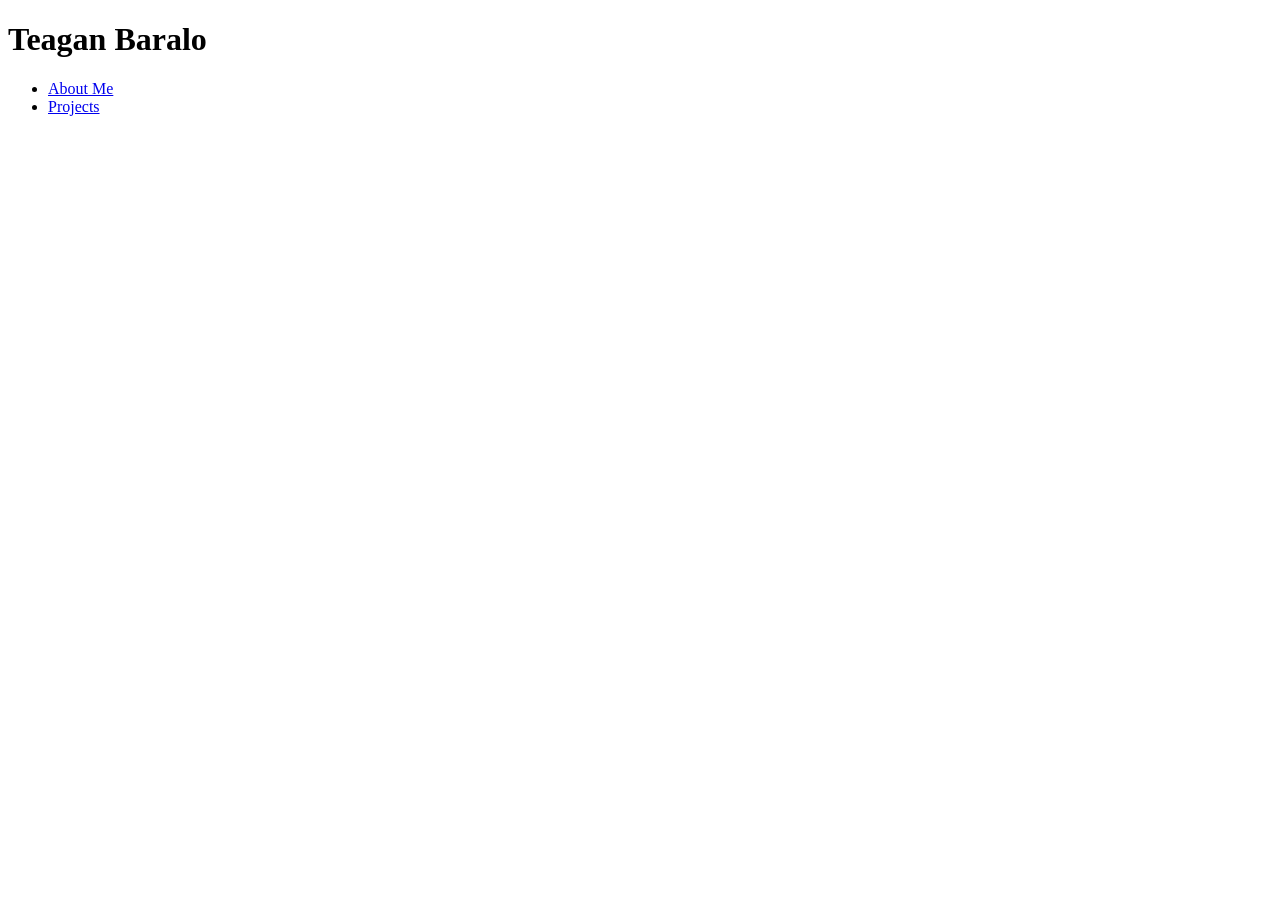
==== index.html @ 63fc3c0c "My First Version" ====
<!DOCTYPE html>
<html>
    <head>
        <meta charset="utf-8">
        <meta name="viewport" content="width=device-width, initial-scale=1">
        <title>Teagan Baralo</title>
        <Link rel="stylesheet" href = "style.css"/>
    </head>
    <body>
        <h1 id = "title">Teagan Baralo</h1>
        <nav class="navbar">
            <ul>
                <li><a href = "aboutme.html">About Me</a></li>
                <li><a href = "resume.html">Projects</a></li>
            </ul>
        </nav>
    </body>
</html>
---- style.css ----
title{
    font-family: Impact, Haettenschweiler, 'Arial Narrow Bold', sans-serif;
    Color: rgb(29, 29, 210)


}

.narbar [
    text-align: right;
    padding: 10px 40px 0 0;
]


.navbar ul {
    list-style: none;
}
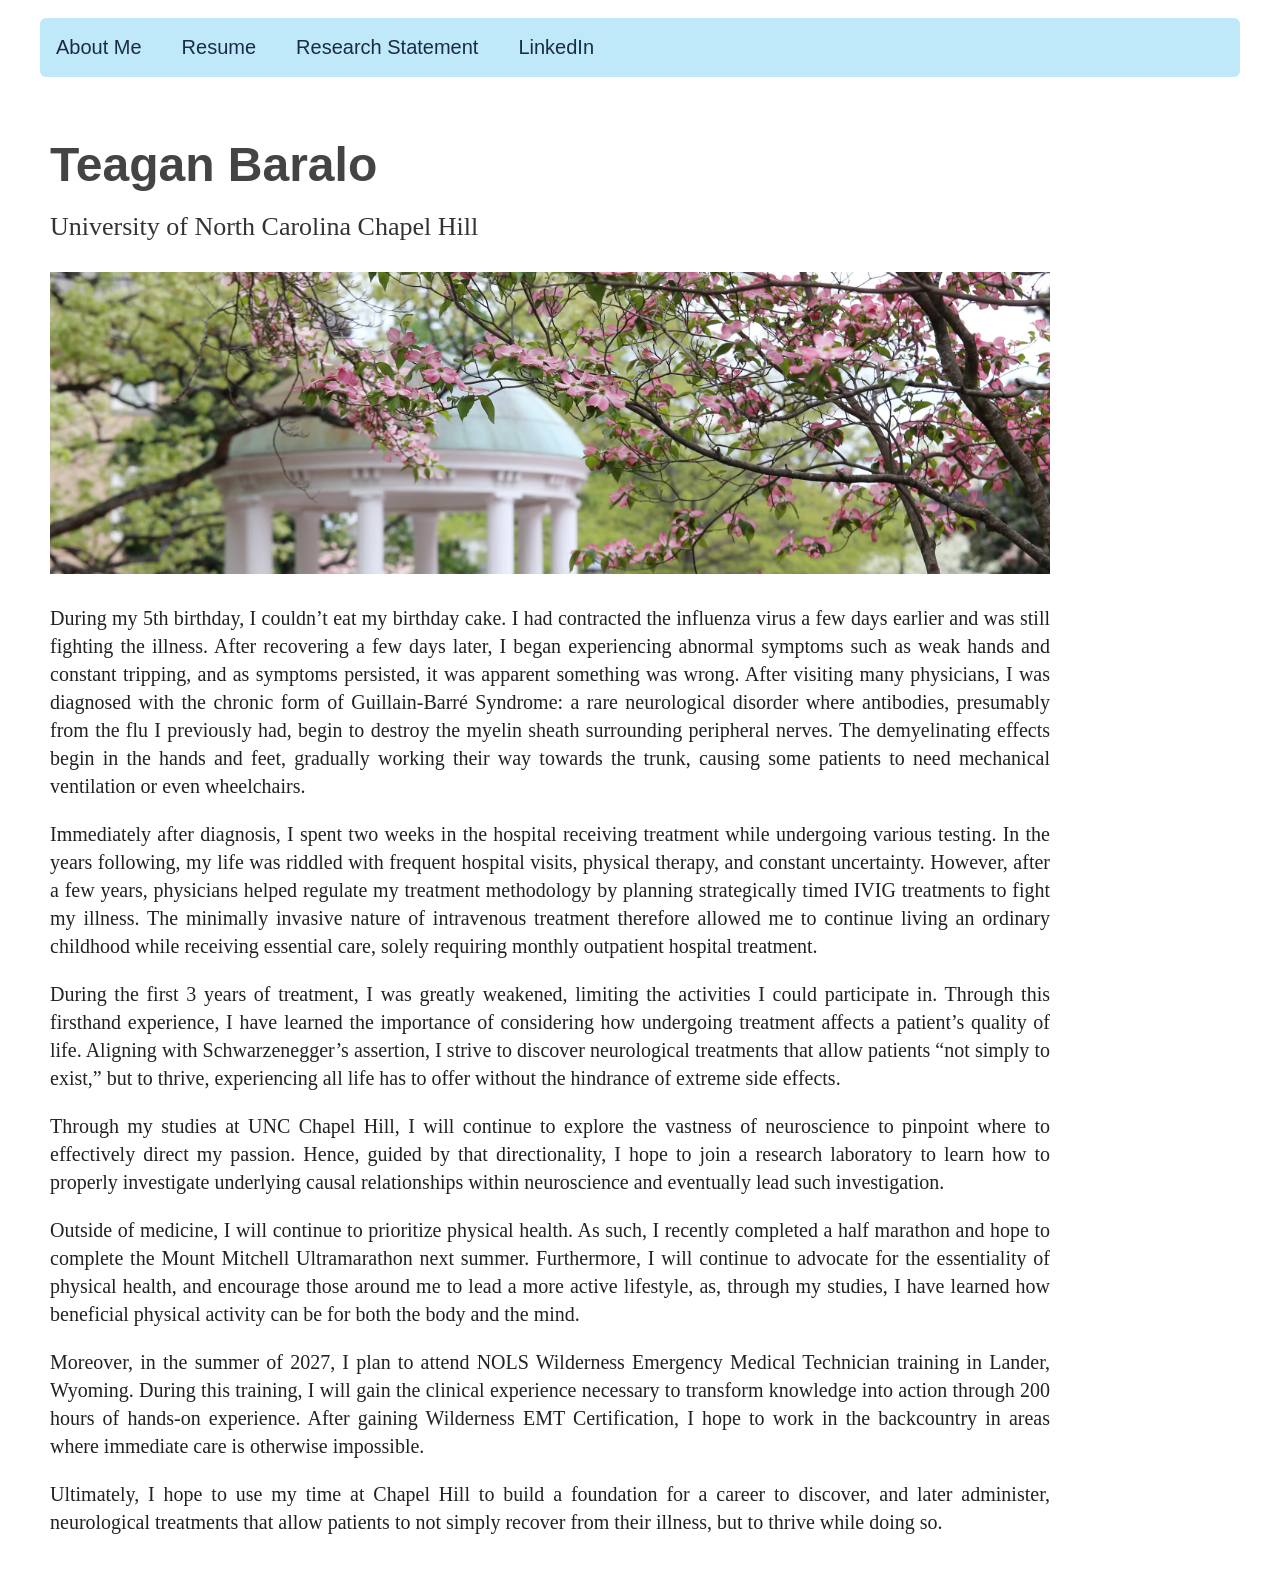
==== commit 19e0ba58: "New website" ====
--- a/index.html
+++ b/index.html
@@ -1,18 +1,128 @@
 <!DOCTYPE html>
-<html>
-    <head>
-        <meta charset="utf-8">
-        <meta name="viewport" content="width=device-width, initial-scale=1">
-        <title>Teagan Baralo</title>
-        <Link rel="stylesheet" href = "style.css"/>
-    </head>
-    <body>
-        <h1 id = "title">Teagan Baralo</h1>
-        <nav class="navbar">
-            <ul>
-                <li><a href = "aboutme.html">About Me</a></li>
-                <li><a href = "resume.html">Projects</a></li>
-            </ul>
-        </nav>
-    </body>
-</html>+<html lang="en">
+<head>
+  <meta charset="UTF-8">
+  <meta name="viewport" content="width=device-width, initial-scale=1.0">
+
+  <!-- CHANGE THIS: the name shown on the browser tab -->
+  <title>Teagan Baralo</title>
+
+  <style>
+    body {
+      margin: 0;
+      padding: 18px 40px;
+      background: white;
+      color: #222;
+      font-family: "Times New Roman", Times, serif;
+    }
+
+    /* The light blue bar at the top */
+    .navbar {
+      background: #bfe9f9;
+      border-radius: 6px;
+      padding: 18px 16px;
+    }
+    .navbar a {
+      font-family: Arial, Helvetica, sans-serif;
+      font-size: 20px;
+      color: #1b2a4a;
+      text-decoration: none;
+      margin-right: 36px;
+    }
+    .navbar a:hover {
+      text-decoration: underline;
+    }
+
+    /* Teagan Baralo */
+    h1 {
+      font-family: "Gill Sans", "Gill Sans MT", Calibri, sans-serif;
+      font-size: 48px;
+      color: #444;
+      margin: 60px 10px 20px;
+    }
+
+    /* The line under Teagan Baralo */
+    .subtitle {
+      font-family: Georgia, serif;
+      font-size: 26px;
+      color: #333;
+      margin: 0 10px 30px;
+    }
+
+    /* The picture */
+    .main-photo {
+      display: block;
+      width: 100%;
+      max-width: 1000px;
+      height: auto;
+      margin: 0 10px;
+      background: #ddd;   /* gray box shows until you add a photo */
+      min-height: 200px;
+    }
+
+    /* Your writing */
+    .writing {
+      max-width: 1000px;
+      margin: 30px 10px;
+      font-size: 20px;
+      line-height: 1.4;
+      text-align: justify;
+    }
+
+    /* Makes it look OK on phones */
+    @media (max-width: 600px) {
+      body { padding: 12px 16px; }
+      .navbar a { display: inline-block; margin: 6px 16px 6px 0; font-size: 17px; }
+      h1 { font-size: 36px; margin-top: 30px; }
+      .subtitle { font-size: 20px; }
+      .writing { font-size: 18px; }
+    }
+  </style>
+</head>
+<body>
+
+  <!-- ===== TOP BAR =====
+       Each line is one button. Change the words between > and <.
+       Change the part in quotes after href= to the link you want. -->
+  <nav class="navbar">
+    <a href="#">About Me</a>
+    <a href="#">Resume</a>
+    <a href="#">Research Statement</a>
+    <a href="https://www.linkedin.com/">LinkedIn</a>
+  </nav>
+
+  <!-- ===== Teagan Baralo ===== -->
+  <h1>Teagan Baralo</h1>
+
+  <!-- ===== LINE UNDER Teagan Baralo ===== -->
+  <p class="subtitle">University of North Carolina Chapel Hill
+  </p>
+
+  <!-- ===== PICTURE =====
+       Put your photo in the SAME folder as this file and name it photo.avif
+       (or change "photo.avif" below to match your photo's file name). -->
+  <img class="main-photo" src="photo.avif" alt="A photo">
+
+  <!-- ===== YOUR WRITING =====
+       Each <p> ... </p> is one paragraph. Copy a whole line to add more. -->
+  <div class="writing">
+    <p>During my 5th birthday, I couldn’t eat my birthday cake. I had contracted the influenza virus a few days earlier and was still fighting the illness. After recovering a few days later, I began experiencing abnormal symptoms such as weak hands and constant tripping, and as symptoms persisted, it was apparent something was wrong. After visiting many physicians, I was diagnosed with the chronic form of Guillain-Barré Syndrome: a rare neurological disorder where antibodies, presumably from the flu I previously had, begin to destroy the myelin sheath surrounding peripheral nerves. The demyelinating effects begin in the hands and feet, gradually working their way towards the trunk, causing some patients to need mechanical ventilation or even wheelchairs.
+
+
+    <p>Immediately after diagnosis, I spent two weeks in the hospital receiving treatment while undergoing various testing. In the years following, my life was riddled with frequent hospital visits, physical therapy, and constant uncertainty. However, after a few years, physicians helped regulate my treatment methodology by planning strategically timed IVIG treatments to fight my illness. The minimally invasive nature of intravenous treatment therefore allowed me to continue living an ordinary childhood while receiving essential care, solely requiring monthly outpatient hospital treatment.
+
+    <p>During the first 3 years of treatment, I was greatly weakened, limiting the activities I could participate in. Through this firsthand experience, I have learned the importance of considering how undergoing treatment affects a patient’s quality of life. Aligning with Schwarzenegger’s assertion, I strive to discover neurological treatments that allow patients “not simply to exist,” but to thrive, experiencing all life has to offer without the hindrance of extreme side effects. 
+
+    </p>Through my studies at UNC Chapel Hill, I will continue to explore the vastness of neuroscience to pinpoint where to effectively direct my passion. Hence, guided by that directionality, I hope to join a research laboratory to learn how to properly investigate underlying causal relationships within neuroscience and eventually lead such investigation. 
+
+    </p>Outside of medicine, I will continue to prioritize physical health. As such, I recently completed a half marathon and hope to complete the Mount Mitchell Ultramarathon next summer. Furthermore, I will continue to advocate for the essentiality of physical health, and encourage those around me to lead a more active lifestyle, as, through my studies, I have learned how beneficial physical activity can be for both the body and the mind. 
+
+    <p>Moreover, in the summer of 2027, I plan to attend NOLS Wilderness Emergency Medical Technician training in Lander, Wyoming. During this training, I will gain the clinical experience necessary to transform knowledge into action through 200 hours of hands-on experience. After gaining Wilderness EMT Certification, I hope to work in the backcountry in areas where immediate care is otherwise impossible. 
+
+    </p>Ultimately, I hope to use my time at Chapel Hill to build a foundation for a career to discover, and later administer, neurological treatments that allow patients to not simply recover from their illness, but to thrive while doing so.  
+
+
+  </div>
+
+</body>
+</html>
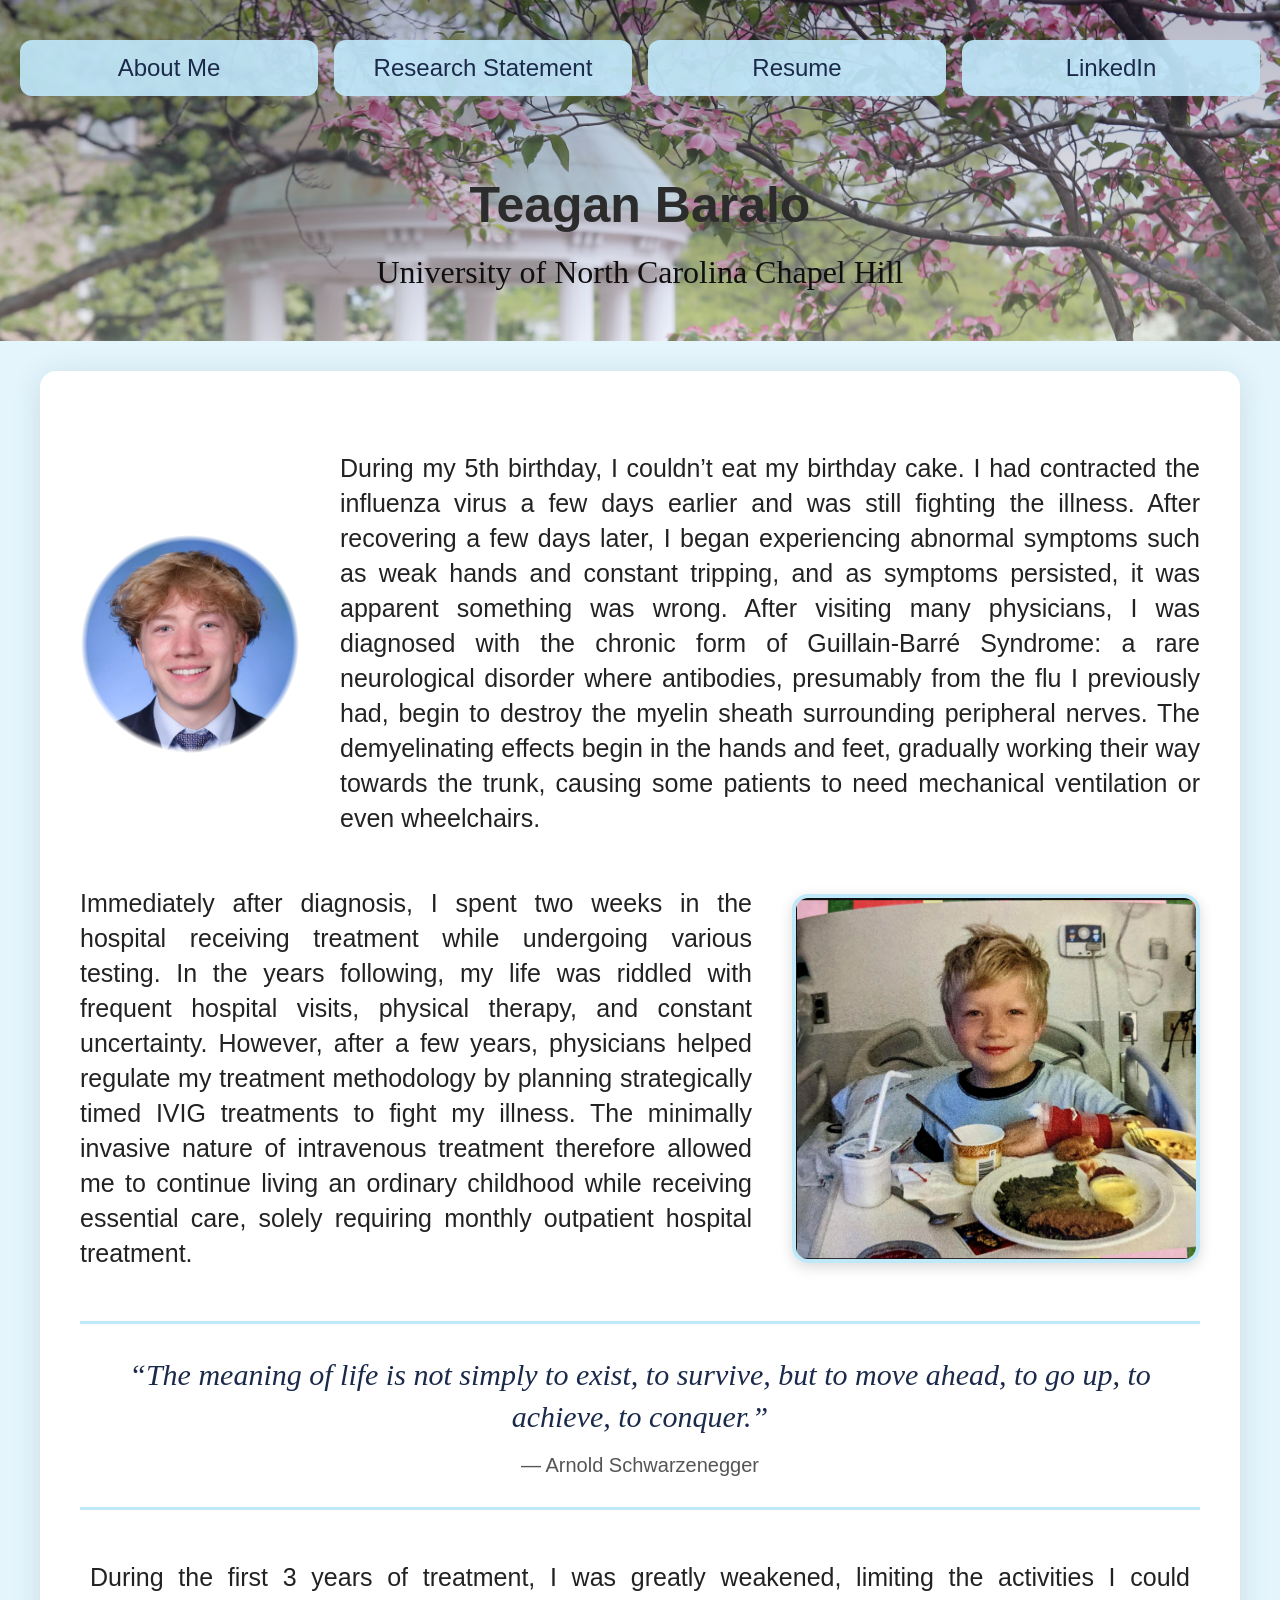
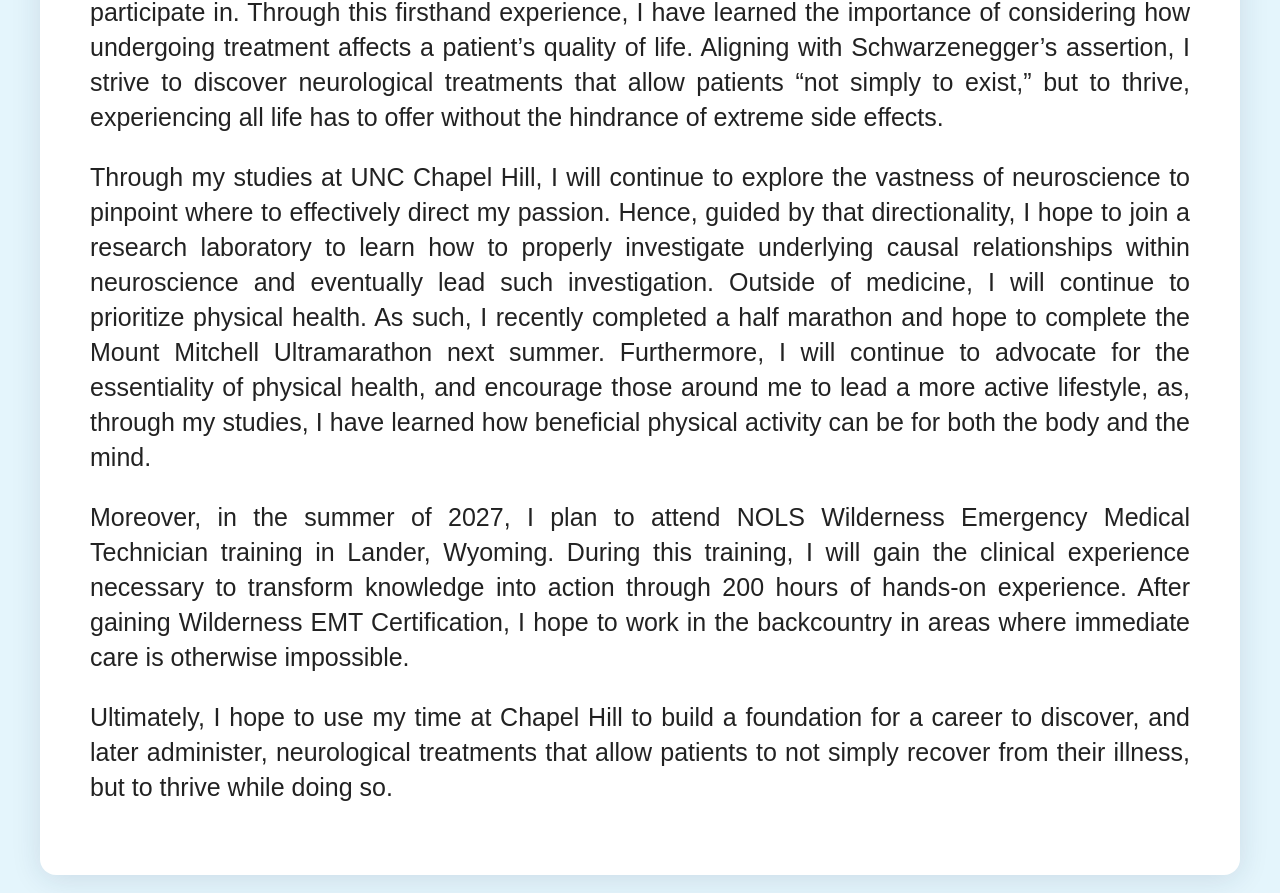
==== commit 5ed7d863: "Update website" ====
--- a/index.html
+++ b/index.html
@@ -8,71 +8,150 @@
   <title>Teagan Baralo</title>
 
   <style>
-    body {
+     /* Faded photo behind the top section */
+    .hero {
+      background-image:
+        linear-gradient(rgba(13, 14, 63, 0.3), rgba(238, 242, 248, 0.3)),
+        url("photo.avif");
+      background-size: cover;
+      background-position: center;
+       border-radius: 0;
+       margin: -18px -40px 0;
+      padding: 20px;
+    }
+     .intro {
+      display: flex;
+      gap: 40px;
+      align-items: center;
+      margin: 50px 0 30px;
+      font-size: 25px;
+      line-height: 1.4;
+      text-align: justify;
+    }
+    .intro p {
+      margin: 0;
+    }
+    .me {
+      width: 220px;
+      height: 220px;
+      object-fit: cover;
+      object-position: top;
+      flex-shrink: 0;
+      border-radius: 50%;
+       -webkit-mask-image: radial-gradient(circle, black 66%, transparent 70%);
+      mask-image: radial-gradient(circle, black 66%, transparent 70%);
+
+     /* Hospital photo: bigger rounded rectangle */
+      }
+    .side-photo {
+      width: 400px;
+      height: auto;
+      flex-shrink: 0;
+      border-radius: 16px;
+      border: 4px solid #bfe9f9;
+      box-shadow: 0 4px 14px rgba(0, 0, 0, 0.15);
+   
+    }
+    html {
+      background: #bfe8f96a;
+    }
+   body {
       margin: 0;
       padding: 18px 40px;
+      color: #222;
+      font-family: Optima, Candara, "Segoe UI", sans-serif;
+    }
+        /* White card that holds everything below the top section */
+    .page {
+      max-width: 1300px;
+      margin: 30px auto 0;
+      padding: 30px 40px 40px;
       background: white;
-      color: #222;
-      font-family: "Times New Roman", Times, serif;
-    }
-
-    /* The light blue bar at the top */
+      border-radius: 16px;
+      box-shadow: 0 4px 30px rgba(27, 42, 74, 0.12);
+    }
+
+    
+     /* The bar at the top */
     .navbar {
-      background: #bfe9f9;
-      border-radius: 6px;
-      padding: 18px 16px;
-    }
+      display: flex;
+      flex-wrap: wrap;
+      justify-content: center;
+      gap: 16px;
+      padding: 20px 0;
+    }
+
+    /* Each button is its own oval */
     .navbar a {
       font-family: Arial, Helvetica, sans-serif;
-      font-size: 20px;
+      font-size: 24px;
       color: #1b2a4a;
       text-decoration: none;
-      margin-right: 36px;
-    }
+      background: #bfe7f9eb;
+       padding: 14px 28px;
+      border-radius: 12px;
+      flex: 1 1 0;
+      Text-align: center;
+    }
+
+    /* When you hover over an oval */
     .navbar a:hover {
-      text-decoration: underline;
+      background: #a23a8b64;
+      color: white;
     }
 
     /* Teagan Baralo */
     h1 {
       font-family: "Gill Sans", "Gill Sans MT", Calibri, sans-serif;
-      font-size: 48px;
-      color: #444;
+      font-size: 50px;
+      color: #2c2c2c;
       margin: 60px 10px 20px;
+       text-align: center;
     }
 
     /* The line under Teagan Baralo */
     .subtitle {
       font-family: Georgia, serif;
-      font-size: 26px;
-      color: #333;
+      font-size: 32px;
+      color: #0f0f0f;
       margin: 0 10px 30px;
-    }
-
-    /* The picture */
-    .main-photo {
-      display: block;
-      width: 100%;
-      max-width: 1000px;
-      height: auto;
-      margin: 0 10px;
-      background: #ddd;   /* gray box shows until you add a photo */
-      min-height: 200px;
+       text-align: center;
     }
 
     /* Your writing */
     .writing {
-      max-width: 1000px;
+      max-width: 1300px;
       margin: 30px 10px;
-      font-size: 20px;
+      font-size: 25px;
       line-height: 1.4;
       text-align: justify;
     }
-
+/* Quote with a bar above and below */
+    .quote {
+      margin: 50px 0;
+      padding: 30px 20px;
+      border-top: 3px solid #bfe9f9;
+      border-bottom: 3px solid #bfe9f9;
+      text-align: center;
+    }
+    .quote blockquote {
+      margin: 0;
+      font-family: Georgia, serif;
+      font-size: 30px;
+      font-style: italic;
+      line-height: 1.4;
+      color: #1b2a4a;
+    }
+    .quote figcaption {
+      margin-top: 16px;
+      font-family: Arial, Helvetica, sans-serif;
+      font-size: 20px;
+      color: #555;
+    }
     /* Makes it look OK on phones */
     @media (max-width: 600px) {
       body { padding: 12px 16px; }
-      .navbar a { display: inline-block; margin: 6px 16px 6px 0; font-size: 17px; }
+           .navbar a { font-size: 18px; padding: 14px 28px; }
       h1 { font-size: 36px; margin-top: 30px; }
       .subtitle { font-size: 20px; }
       .writing { font-size: 18px; }
@@ -81,41 +160,47 @@
 </head>
 <body>
 
-  <!-- ===== TOP BAR =====
-       Each line is one button. Change the words between > and <.
-       Change the part in quotes after href= to the link you want. -->
-  <nav class="navbar">
-    <a href="#">About Me</a>
-    <a href="#">Resume</a>
-    <a href="#">Research Statement</a>
-    <a href="https://www.linkedin.com/">LinkedIn</a>
-  </nav>
-
-  <!-- ===== Teagan Baralo ===== -->
+  <!-- ===== TOP BAR (with faded photo behind it) ===== -->
+  <header class="hero">
+    <nav class="navbar">
+      <a href="index.html">About Me</a>
+       <a href="research.html">Research Statement</a>
+      <a href="resume.pdf" target="_blank">Resume</a>
+      <a href="https://www.linkedin.com/in/teaganbaralo/" target="_blank">LinkedIn</a>
+    </nav>
+ 
+
+  <!-- ===== NAME ===== -->
   <h1>Teagan Baralo</h1>
 
-  <!-- ===== LINE UNDER Teagan Baralo ===== -->
-  <p class="subtitle">University of North Carolina Chapel Hill
-  </p>
-
-  <!-- ===== PICTURE =====
-       Put your photo in the SAME folder as this file and name it photo.avif
-       (or change "photo.avif" below to match your photo's file name). -->
-  <img class="main-photo" src="photo.avif" alt="A photo">
-
+  <!-- ===== LINE UNDER NAME ===== -->
+  <p class="subtitle">University of North Carolina Chapel Hill</p>
+</header>
+ <main class="page">
+       
   <!-- ===== YOUR WRITING =====
        Each <p> ... </p> is one paragraph. Copy a whole line to add more. -->
+        <!-- ===== PHOTO OF ME + FIRST PARAGRAPH ===== -->
+  <div class="intro">
+    <img class="me" src="me.png" alt="Photo of Teagan Baralo">
+    <p>During my 5th birthday, I couldn’t eat my birthday cake. I had contracted the influenza virus a few days earlier and was still fighting the illness. After recovering a few days later, I began experiencing abnormal symptoms such as weak hands and constant tripping, and as symptoms persisted, it was apparent something was wrong. After visiting many physicians, I was diagnosed with the chronic form of Guillain-Barré Syndrome: a rare neurological disorder where antibodies, presumably from the flu I previously had, begin to destroy the myelin sheath surrounding peripheral nerves. The demyelinating effects begin in the hands and feet, gradually working their way towards the trunk, causing some patients to need mechanical ventilation or even wheelchairs.</p>
+  </div>
+    <!-- ===== SECOND PARAGRAPH + PHOTO ON THE RIGHT ===== -->
+  <div class="intro">
+    <p>Immediately after diagnosis, I spent two weeks in the hospital receiving treatment while undergoing various testing. In the years following, my life was riddled with frequent hospital visits, physical therapy, and constant uncertainty. However, after a few years, physicians helped regulate my treatment methodology by planning strategically timed IVIG treatments to fight my illness. The minimally invasive nature of intravenous treatment therefore allowed me to continue living an ordinary childhood while receiving essential care, solely requiring monthly outpatient hospital treatment.</p>
+    <img class="side-photo" src="hospital.png" alt="Teagan in the hospital as a child">
+  </div>
+   <!-- ===== QUOTE ===== -->
+  <figure class="quote">
+    <blockquote>“The meaning of life is not simply to exist, to survive, but to move ahead, to go up, to achieve, to conquer.”
+    </blockquote>
+    <figcaption>— Arnold Schwarzenegger</figcaption>
+  </figure>
   <div class="writing">
-    <p>During my 5th birthday, I couldn’t eat my birthday cake. I had contracted the influenza virus a few days earlier and was still fighting the illness. After recovering a few days later, I began experiencing abnormal symptoms such as weak hands and constant tripping, and as symptoms persisted, it was apparent something was wrong. After visiting many physicians, I was diagnosed with the chronic form of Guillain-Barré Syndrome: a rare neurological disorder where antibodies, presumably from the flu I previously had, begin to destroy the myelin sheath surrounding peripheral nerves. The demyelinating effects begin in the hands and feet, gradually working their way towards the trunk, causing some patients to need mechanical ventilation or even wheelchairs.
-
-
-    <p>Immediately after diagnosis, I spent two weeks in the hospital receiving treatment while undergoing various testing. In the years following, my life was riddled with frequent hospital visits, physical therapy, and constant uncertainty. However, after a few years, physicians helped regulate my treatment methodology by planning strategically timed IVIG treatments to fight my illness. The minimally invasive nature of intravenous treatment therefore allowed me to continue living an ordinary childhood while receiving essential care, solely requiring monthly outpatient hospital treatment.
 
     <p>During the first 3 years of treatment, I was greatly weakened, limiting the activities I could participate in. Through this firsthand experience, I have learned the importance of considering how undergoing treatment affects a patient’s quality of life. Aligning with Schwarzenegger’s assertion, I strive to discover neurological treatments that allow patients “not simply to exist,” but to thrive, experiencing all life has to offer without the hindrance of extreme side effects. 
 
-    </p>Through my studies at UNC Chapel Hill, I will continue to explore the vastness of neuroscience to pinpoint where to effectively direct my passion. Hence, guided by that directionality, I hope to join a research laboratory to learn how to properly investigate underlying causal relationships within neuroscience and eventually lead such investigation. 
-
-    </p>Outside of medicine, I will continue to prioritize physical health. As such, I recently completed a half marathon and hope to complete the Mount Mitchell Ultramarathon next summer. Furthermore, I will continue to advocate for the essentiality of physical health, and encourage those around me to lead a more active lifestyle, as, through my studies, I have learned how beneficial physical activity can be for both the body and the mind. 
+    </p>Through my studies at UNC Chapel Hill, I will continue to explore the vastness of neuroscience to pinpoint where to effectively direct my passion. Hence, guided by that directionality, I hope to join a research laboratory to learn how to properly investigate underlying causal relationships within neuroscience and eventually lead such investigation. Outside of medicine, I will continue to prioritize physical health. As such, I recently completed a half marathon and hope to complete the Mount Mitchell Ultramarathon next summer. Furthermore, I will continue to advocate for the essentiality of physical health, and encourage those around me to lead a more active lifestyle, as, through my studies, I have learned how beneficial physical activity can be for both the body and the mind. 
 
     <p>Moreover, in the summer of 2027, I plan to attend NOLS Wilderness Emergency Medical Technician training in Lander, Wyoming. During this training, I will gain the clinical experience necessary to transform knowledge into action through 200 hours of hands-on experience. After gaining Wilderness EMT Certification, I hope to work in the backcountry in areas where immediate care is otherwise impossible. 
 
@@ -123,6 +208,6 @@
 
 
   </div>
-
+ </main>
 </body>
 </html>
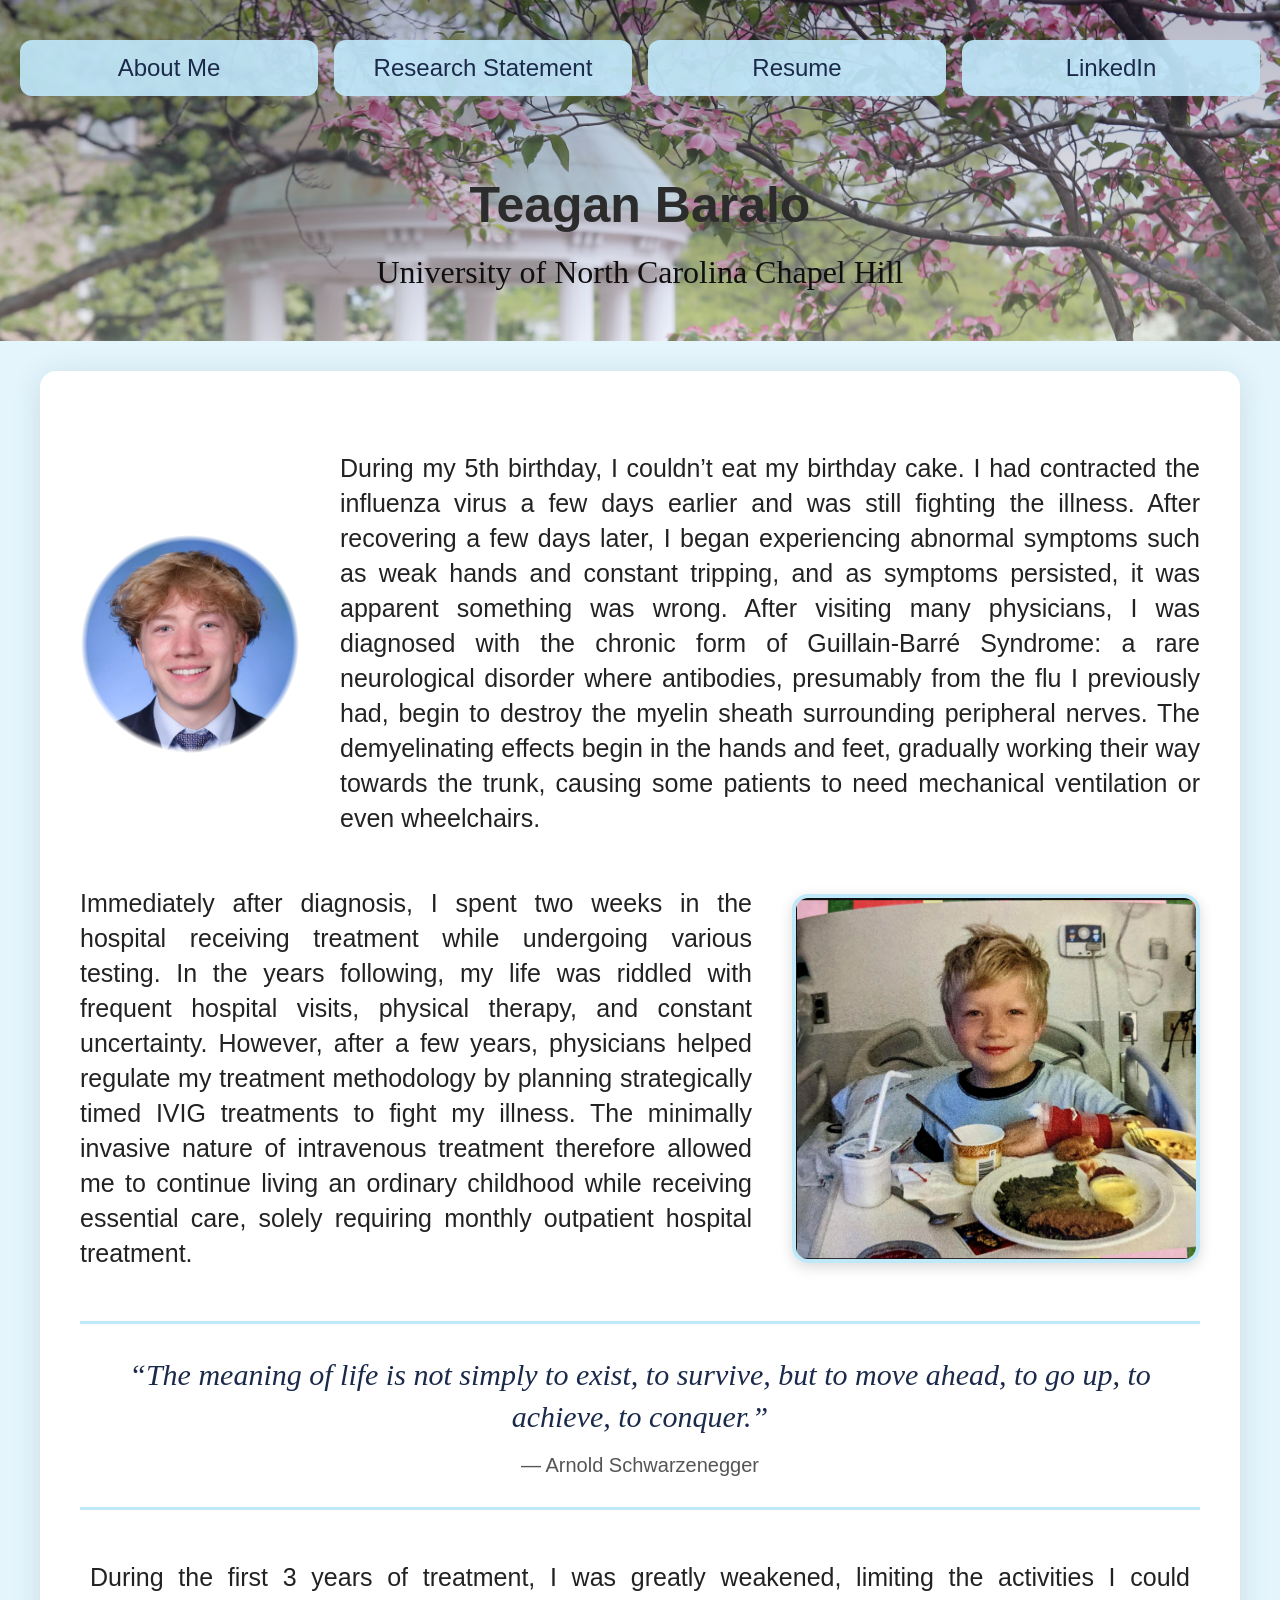
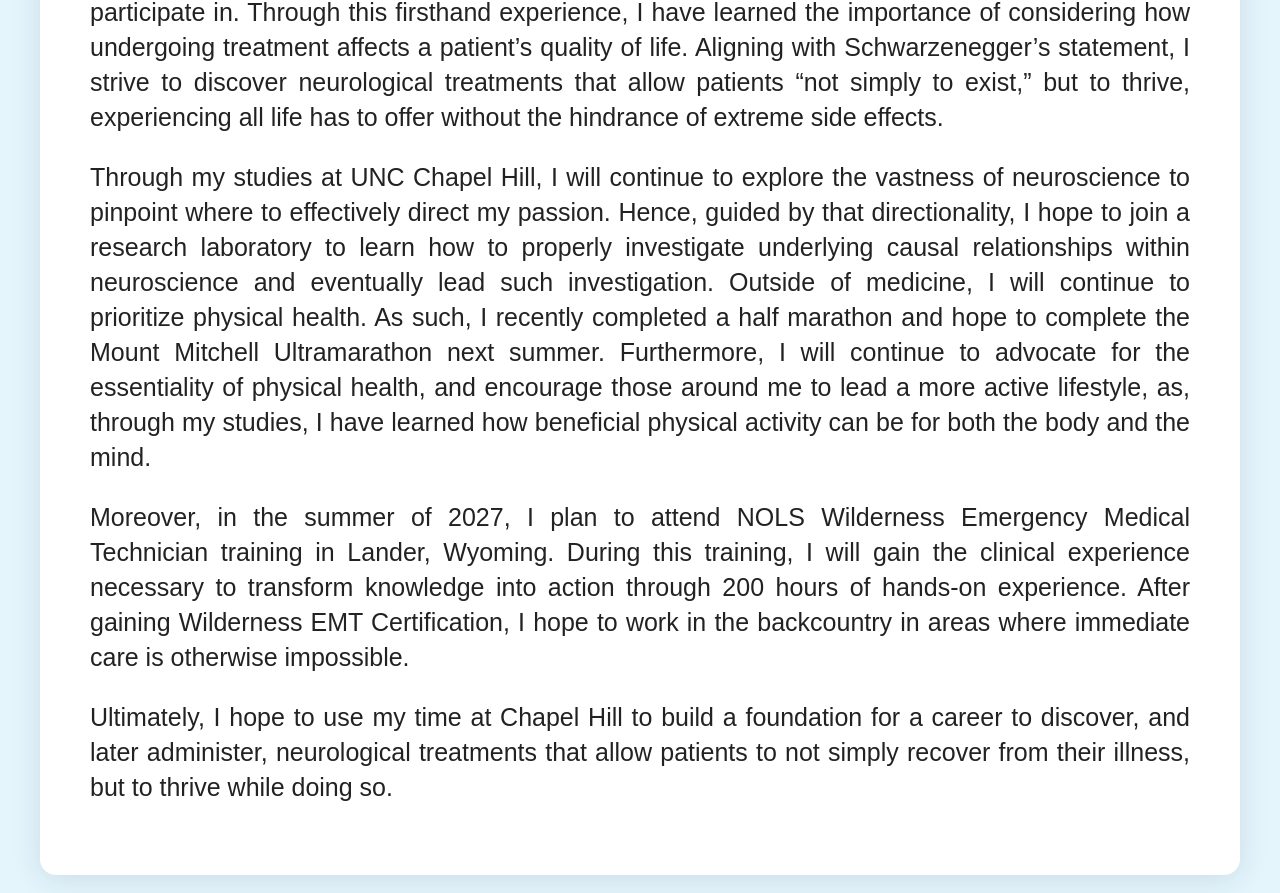
==== commit 91027d9b: "Update website" ====
--- a/index.html
+++ b/index.html
@@ -198,7 +198,7 @@
   </figure>
   <div class="writing">
 
-    <p>During the first 3 years of treatment, I was greatly weakened, limiting the activities I could participate in. Through this firsthand experience, I have learned the importance of considering how undergoing treatment affects a patient’s quality of life. Aligning with Schwarzenegger’s assertion, I strive to discover neurological treatments that allow patients “not simply to exist,” but to thrive, experiencing all life has to offer without the hindrance of extreme side effects. 
+    <p>During the first 3 years of treatment, I was greatly weakened, limiting the activities I could participate in. Through this firsthand experience, I have learned the importance of considering how undergoing treatment affects a patient’s quality of life. Aligning with Schwarzenegger’s statement, I strive to discover neurological treatments that allow patients “not simply to exist,” but to thrive, experiencing all life has to offer without the hindrance of extreme side effects. 
 
     </p>Through my studies at UNC Chapel Hill, I will continue to explore the vastness of neuroscience to pinpoint where to effectively direct my passion. Hence, guided by that directionality, I hope to join a research laboratory to learn how to properly investigate underlying causal relationships within neuroscience and eventually lead such investigation. Outside of medicine, I will continue to prioritize physical health. As such, I recently completed a half marathon and hope to complete the Mount Mitchell Ultramarathon next summer. Furthermore, I will continue to advocate for the essentiality of physical health, and encourage those around me to lead a more active lifestyle, as, through my studies, I have learned how beneficial physical activity can be for both the body and the mind. 
 
